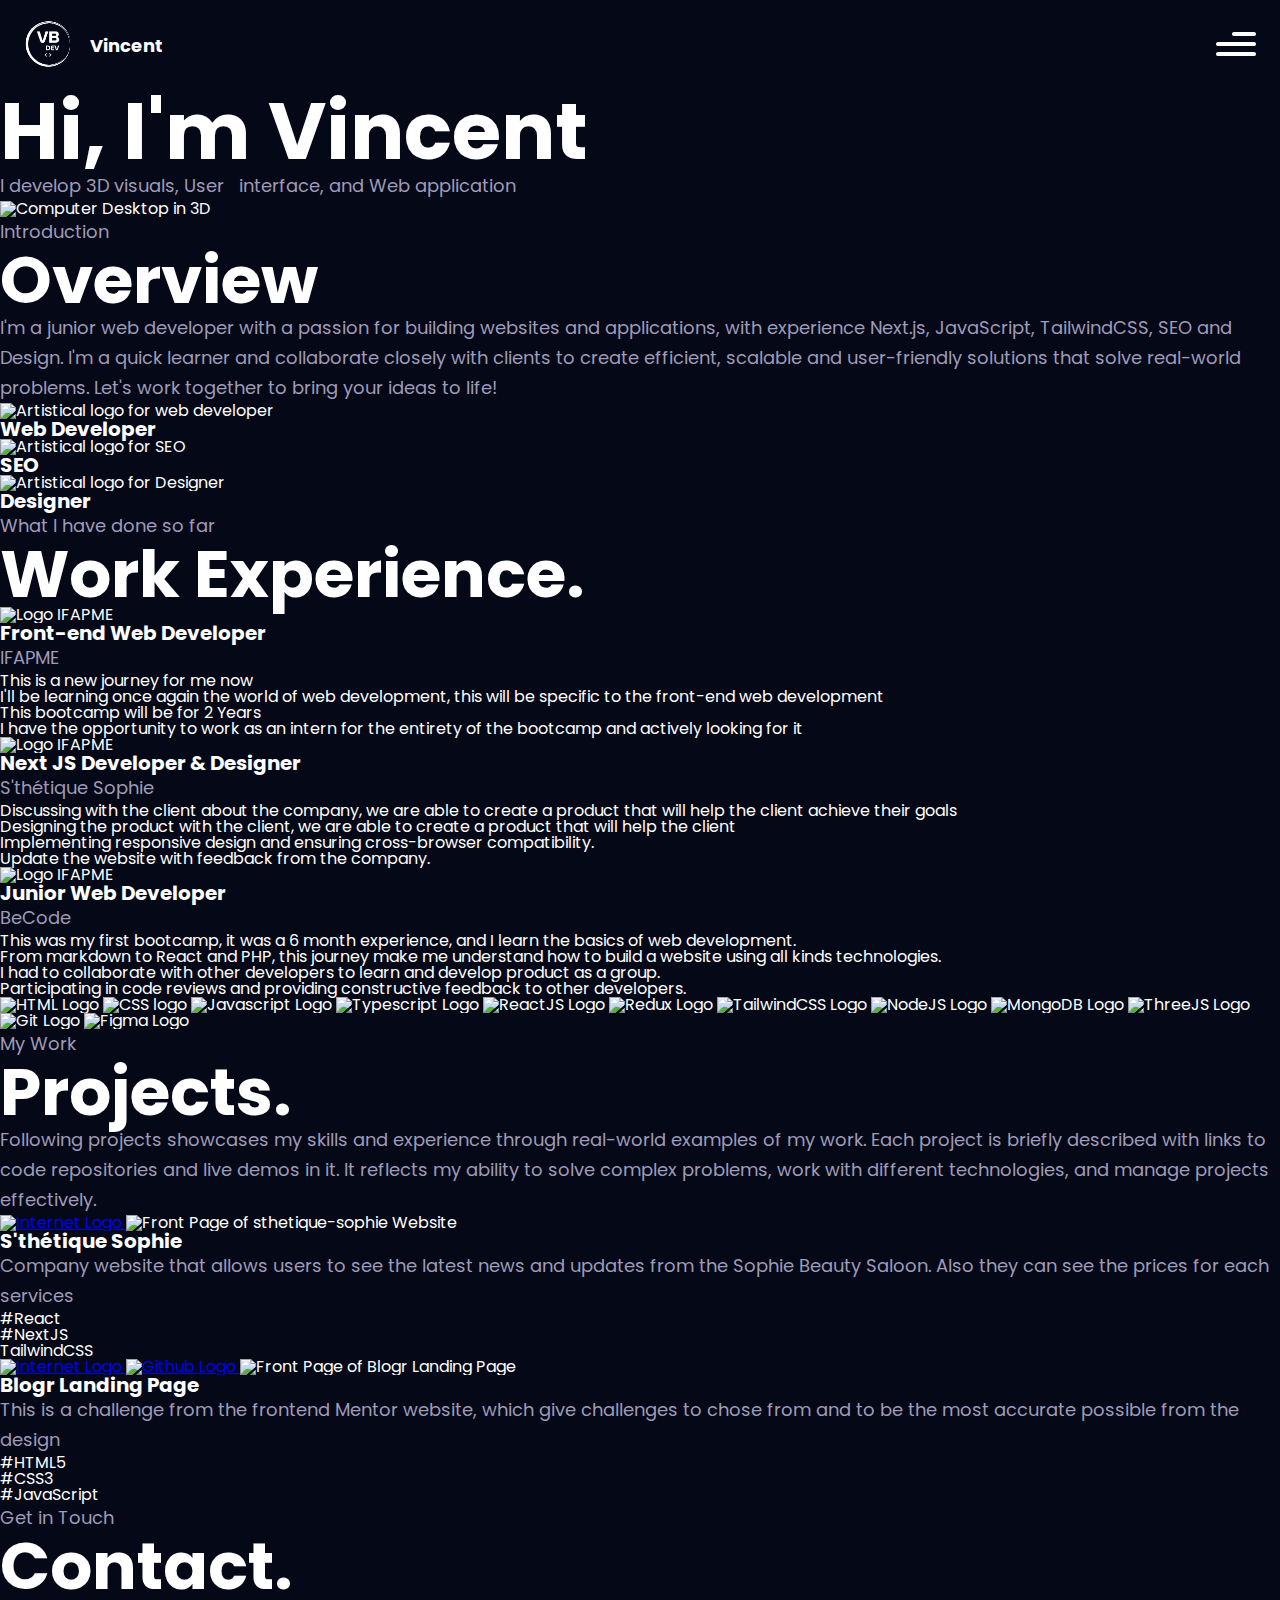
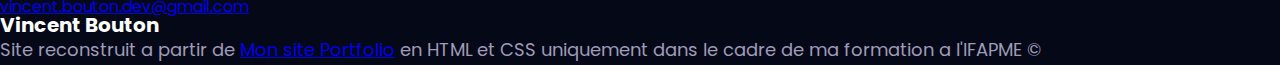
==== lba/portfolio/index.html @ 1895663b "Header for mobile done" ====
<!doctype html>
<html lang="en">
	<head>
		<meta charset="UTF-8" />
		<meta name="viewport" content="width=device-width, initial-scale=1.0" />
		<title>Bouton Vincent</title>
		<link rel="stylesheet" href="reset.css" />
		<link rel="stylesheet" href="style.css" />
	</head>
	<body>
		<header class="header">
			<div class="header__logo">
				<a href="./">
					<img
						src="./images/logo-white.png"
						alt="Logo Vincent Bouton"
						class="header__logo-image"
						width="64px"
						height="64px"
					/>
				</a>
				<p class="header__logo-text">
					Vincent <span class="header__logo-text--hidden">Bouton</span>
				</p>
			</div>
			<nav class="header__nav">
				<div class="header__nav-menu">
					<a href="#burger" class="header__nav-menu-burger">
						<img src="./images/menu.svg" alt="burger menu icon" />
					</a>
				</div>
				<div id="burger" class="header__nav-links">
					<span class="header__nav-links-cross">
						<a href="#">
							<img
								src="./images/close.svg"
								alt="Close menu icon"
								width="40px"
								height="40px"
							/>
						</a>
					</span>
					<ul class="header__nav-links-list">
						<li class="header__nav-links-list-item">
							<a href="#about">About</a>
						</li>
						<li class="header__nav-links-list-item">
							<a href="#work">Work</a>
						</li>
						<li class="header__nav-links-list-item">
							<a href="#contact">Contact</a>
						</li>
					</ul>
				</div>
			</nav>
		</header>
		<main>
			<h1 class="hero__title">Hi, I'm <span>Vincent</span></h1>
			<p class="hero__text">
				I develop 3D visuals, User &nbsp;
				<span>interface, and Web application</span>
			</p>
			<img src="./images/desktop.png" alt="Computer Desktop in 3D" />
			<section>
				<p>Introduction</p>
				<h2>Overview</h2>
				<p>
					I'm a junior web developer with a passion for building websites and
					applications, with experience Next.js, JavaScript, TailwindCSS, SEO
					and Design. I'm a quick learner and collaborate closely with clients
					to create efficient, scalable and user-friendly solutions that solve
					real-world problems. Let's work together to bring your ideas to life!
				</p>
				<div>
					<article>
						<img
							src="./images/web.png"
							alt="Artistical logo for web developer"
						/>
						<h3>Web Developer</h3>
					</article>
					<article>
						<img src="./images/mobile.png" alt="Artistical logo for SEO" />
						<h3>SEO</h3>
					</article>
					<article>
						<img
							src="./images/backend.png"
							alt="Artistical logo for Designer"
						/>
						<h3>Designer</h3>
					</article>
				</div>
			</section>
			<section>
				<p>What I have done so far</p>
				<h2>Work Experience.</h2>
				<article>
					<img src="./images/company/ifapme.png" alt="Logo IFAPME" />

					<h3>Front-end Web Developer</h3>
					<p>IFAPME</p>
					<ul>
						<li>This is a new journey for me now</li>
						<li>
							I'll be learning once again the world of web development, this
							will be specific to the front-end web development
						</li>
						<li>This bootcamp will be for 2 Years</li>
						<li>
							I have the opportunity to work as an intern for the entirety of
							the bootcamp and actively looking for it
						</li>
					</ul>
				</article>
				<article>
					<img src="./images/company/sthetique.png" alt="Logo IFAPME" />
					<h3>Next JS Developer & Designer</h3>
					<p>S'thétique Sophie</p>
					<ul>
						<li>
							Discussing with the client about the company, we are able to
							create a product that will help the client achieve their goals
						</li>
						<li>
							Designing the product with the client, we are able to create a
							product that will help the client
						</li>
						<li>
							Implementing responsive design and ensuring cross-browser
							compatibility.
						</li>
						<li>Update the website with feedback from the company.</li>
					</ul>
				</article>
				<article>
					<img src="./images/company/becodelogo.png" alt="Logo IFAPME" />

					<h3>Junior Web Developer</h3>
					<p>BeCode</p>
					<ul>
						<li>
							This was my first bootcamp, it was a 6 month experience, and I
							learn the basics of web development.
						</li>
						<li>
							From markdown to React and PHP, this journey make me understand
							how to build a website using all kinds technologies.
						</li>
						<li>
							I had to collaborate with other developers to learn and develop
							product as a group.
						</li>
						<li>
							Participating in code reviews and providing constructive feedback
							to other developers.
						</li>
					</ul>
				</article>
				<div>
					<img src="./images/tech/html.png" alt="HTML Logo" />
					<img src="./images/tech/css.png" alt="CSS logo" />
					<img src="./images/tech/javascript.png" alt="Javascript Logo" />
					<img src="./images/tech/typescript.png" alt="Typescript Logo" />
					<img src="./images/tech/reactjs.png" alt="ReactJS Logo" />
					<img src="./images/tech/redux.png" alt="Redux Logo" />
					<img src="./images/tech/tailwind.png" alt="TailwindCSS Logo" />
					<img src="./images/tech/nodejs.png" alt="NodeJS Logo" />
					<img src="./images/tech/mongodb.png" alt="MongoDB Logo" />
					<img src="./images/tech/threejs.svg" alt="ThreeJS Logo" />
					<img src="./images/tech/git.png" alt="Git Logo" />
					<img src="./images/tech/figma.png" alt="Figma Logo" />
				</div>
			</section>
			<section>
				<p>My Work</p>
				<h2>Projects.</h2>
				<p>
					Following projects showcases my skills and experience through
					real-world examples of my work. Each project is briefly described with
					links to code repositories and live demos in it. It reflects my
					ability to solve complex problems, work with different technologies,
					and manage projects effectively.
				</p>
				<article>
					<a href="https://www.sthetique-sophie.com/">
						<img src="./images/internet.png" alt="Internet Logo" />
					</a>
					<img
						src="./images/sthetique-site.png"
						alt="Front Page of sthetique-sophie Website"
					/>
					<h3>S'thétique Sophie</h3>
					<p>
						Company website that allows users to see the latest news and updates
						from the Sophie Beauty Saloon. Also they can see the prices for each
						services
					</p>
					<ul>
						<li>#React</li>
						<li>#NextJS</li>
						<li>TailwindCSS</li>
					</ul>
				</article>
				<article>
					<a href="https://blogr-landing-page-vanilla-ebon.vercel.app/">
						<img src="./images/internet.png" alt="Internet Logo" />
					</a>
					<a
						href="https://github.com/Risk0-Code/challenges/tree/master/frontendMentor/blogr-landing-page/vanilla"
					>
						<img src="./images/github.png" alt="Github Logo" />
					</a>
					<img
						src="./images/blogr-landing-page.png"
						alt="Front Page of Blogr Landing Page"
					/>
					<h3>Blogr Landing Page</h3>
					<p>
						This is a challenge from the frontend Mentor website, which give
						challenges to chose from and to be the most accurate possible from
						the design
					</p>
					<ul>
						<li>#HTML5</li>
						<li>#CSS3</li>
						<li>#JavaScript</li>
					</ul>
				</article>
			</section>
			<section>
				<p>Get in Touch</p>
				<h2>Contact.</h2>
				<a href="mailto:vincent.bouton.dev@gmail.com"
					>vincent.bouton.dev@gmail.com</a
				>
			</section>
			<footer>
				<h3>Vincent Bouton</h3>
				<p>
					Site reconstruit a partir de
					<a href="https://vbdevpro.com">Mon site Portfolio</a> en HTML et CSS
					uniquement dans le cadre de ma formation a l'IFAPME &copy;
				</p>
			</footer>
		</main>
	</body>
</html>
---- lba/portfolio/style.css ----
/* ----------------------------- BEM methodology ------------------------------ */

/* ----------------------------- General styles ----------------------------- */
@import url("https://fonts.googleapis.com/css2?family=Overpass:ital,wght@0,100;0,200;0,300;0,400;0,500;0,600;0,700;0,800;0,900;1,100;1,200;1,300;1,400;1,500;1,600;1,700;1,800;1,900&family=Oxygen&family=Oxygen+Mono&family=Poppins:ital,wght@0,100;0,200;0,300;0,400;0,500;0,600;0,700;0,800;0,900;1,100;1,200;1,300;1,400;1,500;1,600;1,700;1,800;1,900&display=swap");

* {
	box-sizing: border-box;
}

:root {
	--black: #050817;
	--white: #fff;
	--text-color-primary: #9f9bb8;
	--text-color-secondary: #e4e4e6;
	--cards: #151030;
	--purple: #915fff;
	--sm: 640px;
	--md: 768px;
	--lg: 1024px;
	--xl: 1280px;
}

body {
	background-color: var(--black);
	color: var(--white);
	font-family: "Poppins", Arial, Helvetica, sans-serif;
}

h1 {
	font-size: 2.5rem;
	font-weight: bold;
}

h2 {
	font-size: 1.875rem;
	font-weight: bold;
}

h3 {
	font-size: 1.25rem;
	font-weight: bold;
}

p {
	color: var(--text-color-primary);
	line-height: 30px;
	font-size: 0.875rem;
}

@media (min-width: 1024px) {
	h1 {
		font-size: 5rem;
	}

	h2 {
		font-size: 4.125rem;
	}
	p {
		font-size: 1.125rem;
	}
}

/* ----------------------------- Header ----------------------------- */

.header {
	background-color: var(--black);
	display: flex;
	justify-content: space-between;
	position: sticky;
	top: 0;
	padding: 12px 16px;
}

.header__logo {
	display: flex;
	align-items: center;
	gap: 10px;
}

.header__logo-text {
	color: var(--white);
	font-size: 1.125rem;
	font-weight: bold;
}

.header__logo-text--hidden {
	display: none;
}
/* --------- Burger --------- */

.header__nav-menu-burger img {
	width: 40px;
	height: 40px;
	margin: 12px 8px;
}

.header__nav-links {
	position: absolute;
	top: 0;
	left: 0;
	width: 100vw;
	height: 100vh;
	background-color: var(--cards);
	transform: translateY(-100%);
	transition: transform 0.2s linear;
	display: flex;
	justify-content: right;
	flex-wrap: wrap;
	padding: 12px 16px;
}

.header__nav-links:target {
	transform: translateY(0);
}

.header__nav-links-cross {
	margin-top: 10px;
}

.header__nav-links-list {
	width: 100%;
	text-align: center;
}

.header__nav-links-list-item {
	margin: 60px 0;
	font-size: 1.5rem;
}
.header__nav-links-list-item a {
	text-decoration: none;
	color: var(--white);
	opacity: 0.7;
	padding: 6px 12px;
}

.header__nav-links-list-item:hover a {
	opacity: 1;
	border-bottom: var(--white) 1px solid;
}

/* ----------------------------- Hero ----------------------------- */
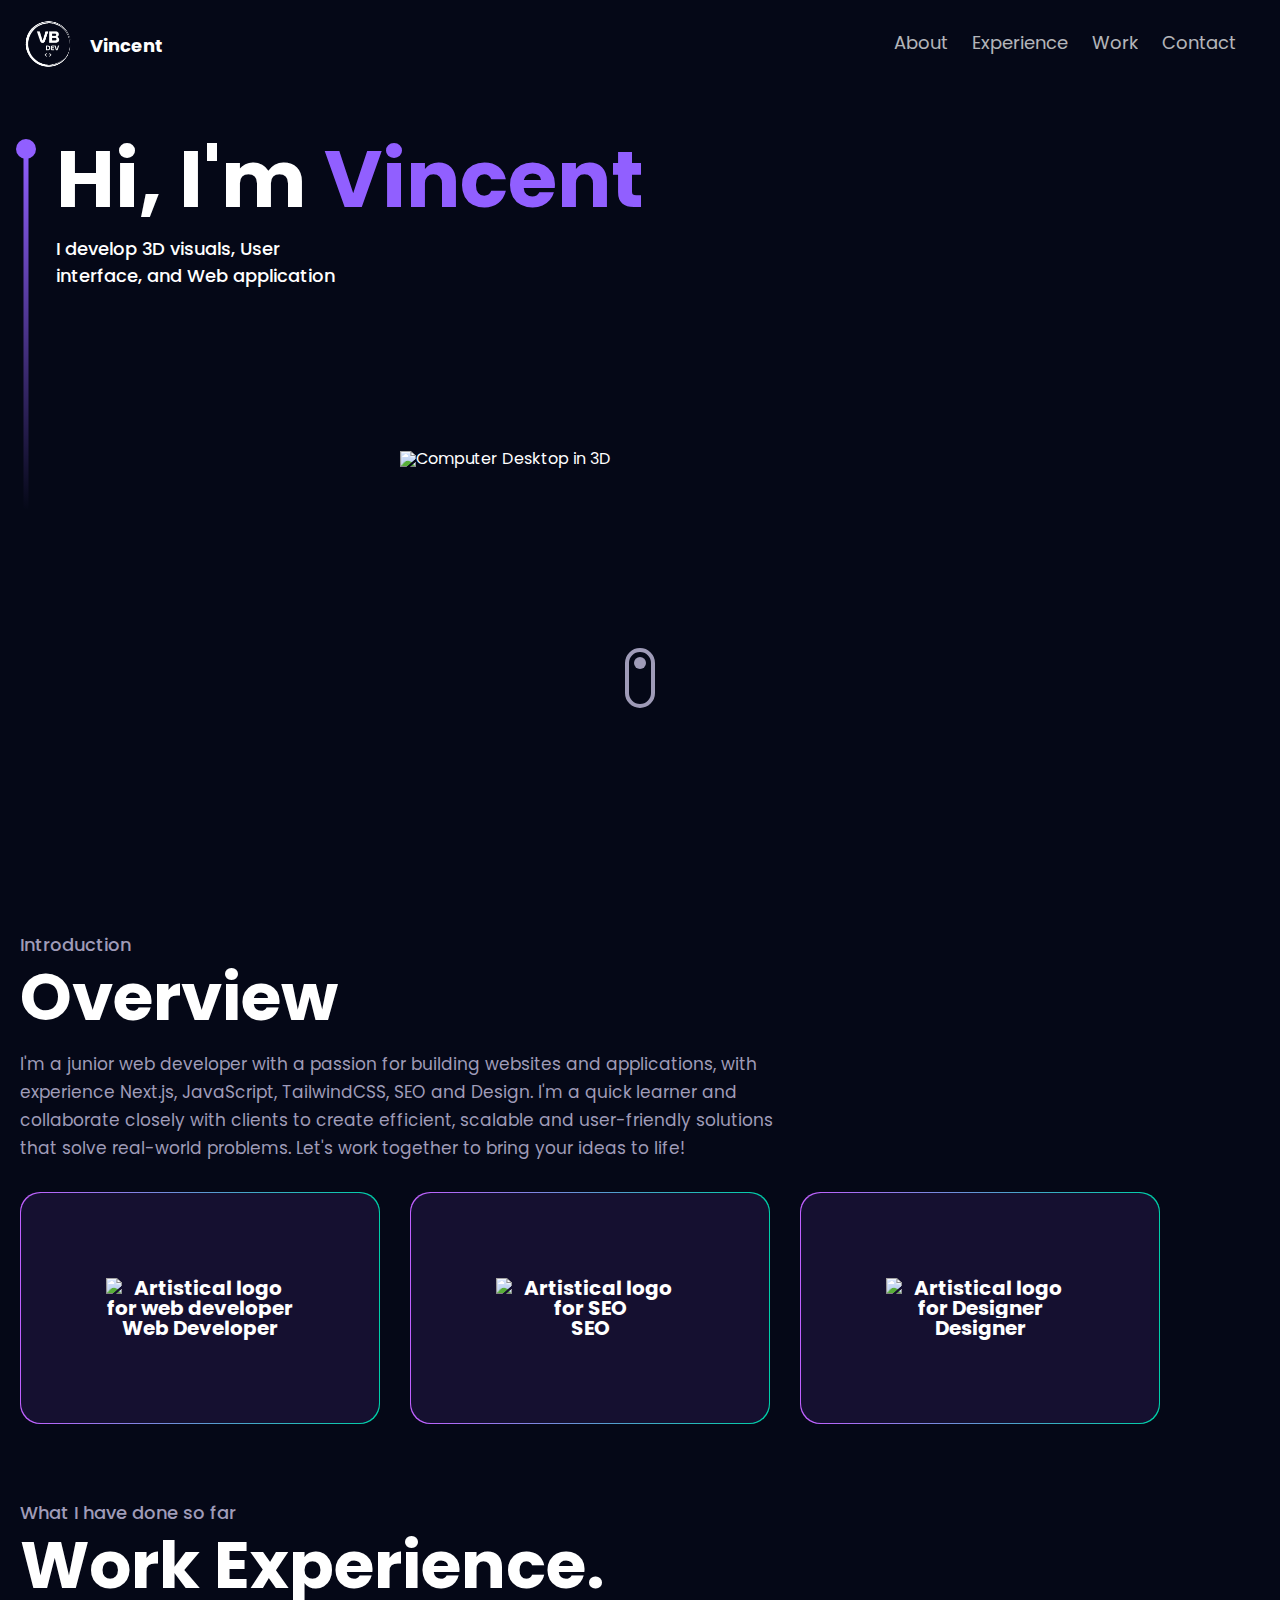
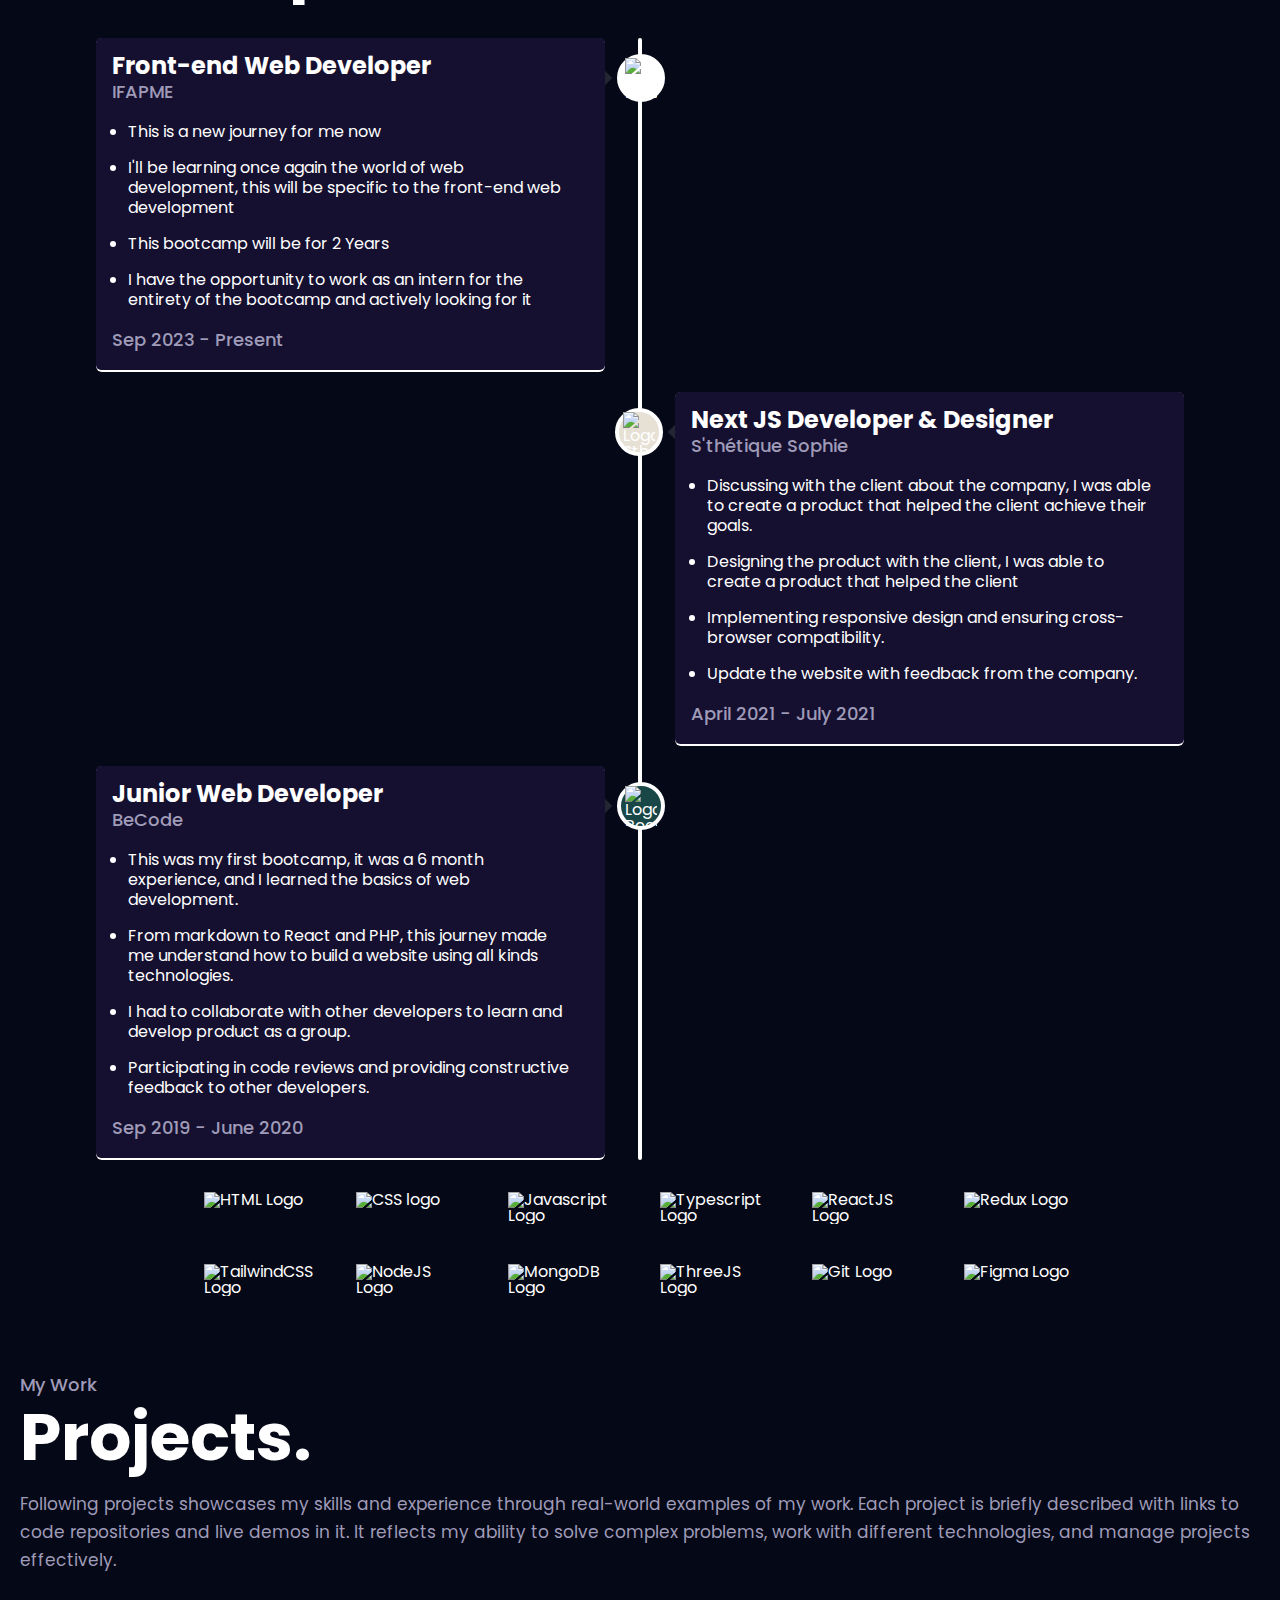
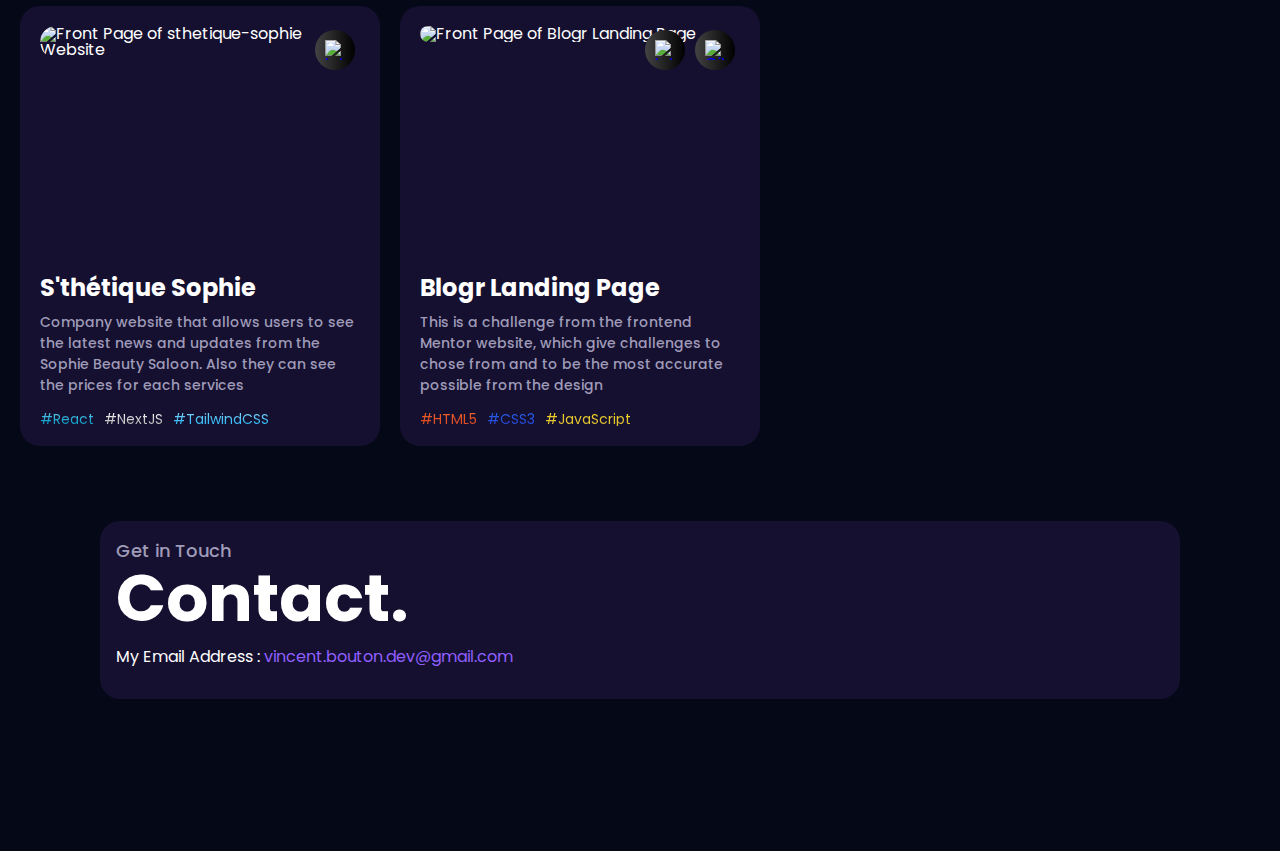
==== commit 219d12cd: "Finishing Portfolio for desktop : Project finish - Need some small mofication" ====
--- a/lba/portfolio/index.html
+++ b/lba/portfolio/index.html
@@ -9,155 +9,218 @@
 	</head>
 	<body>
 		<header class="header">
-			<div class="header__logo">
-				<a href="./">
-					<img
-						src="./images/logo-white.png"
-						alt="Logo Vincent Bouton"
-						class="header__logo-image"
-						width="64px"
-						height="64px"
-					/>
-				</a>
-				<p class="header__logo-text">
-					Vincent <span class="header__logo-text--hidden">Bouton</span>
-				</p>
+			<div class="header__container">
+				<div class="header__logo">
+					<a href="./">
+						<img
+							src="./images/logo-white.png"
+							alt="Logo Vincent Bouton"
+							class="header__logo-image"
+							width="64px"
+							height="64px"
+						/>
+					</a>
+					<p class="header__logo-text">
+						Vincent <span class="header__logo-text--hidden">Bouton</span>
+					</p>
+				</div>
+				<nav class="header__nav">
+					<div class="header__nav-menu">
+						<a href="#burger" class="header__nav-menu-burger">
+							<img src="./images/menu.svg" alt="burger menu icon" />
+						</a>
+					</div>
+					<div id="burger" class="header__nav-links">
+						<span class="header__nav-links-cross">
+							<a href="#">
+								<img
+									src="./images/close.svg"
+									alt="Close menu icon"
+									width="40px"
+									height="40px"
+								/>
+							</a>
+						</span>
+						<ul class="header__nav-links-list">
+							<li class="header__nav-links-list-item">
+								<a href="#about">About</a>
+							</li>
+							<li class="header__nav-links-list-item">
+								<a href="#experience">Experience</a>
+							</li>
+							<li class="header__nav-links-list-item">
+								<a href="#work">Work</a>
+							</li>
+							<li class="header__nav-links-list-item">
+								<a href="#contact">Contact</a>
+							</li>
+						</ul>
+					</div>
+				</nav>
 			</div>
-			<nav class="header__nav">
-				<div class="header__nav-menu">
-					<a href="#burger" class="header__nav-menu-burger">
-						<img src="./images/menu.svg" alt="burger menu icon" />
-					</a>
-				</div>
-				<div id="burger" class="header__nav-links">
-					<span class="header__nav-links-cross">
-						<a href="#">
-							<img
-								src="./images/close.svg"
-								alt="Close menu icon"
-								width="40px"
-								height="40px"
-							/>
-						</a>
-					</span>
-					<ul class="header__nav-links-list">
-						<li class="header__nav-links-list-item">
-							<a href="#about">About</a>
-						</li>
-						<li class="header__nav-links-list-item">
-							<a href="#work">Work</a>
-						</li>
-						<li class="header__nav-links-list-item">
-							<a href="#contact">Contact</a>
-						</li>
-					</ul>
-				</div>
-			</nav>
 		</header>
 		<main>
-			<h1 class="hero__title">Hi, I'm <span>Vincent</span></h1>
-			<p class="hero__text">
-				I develop 3D visuals, User &nbsp;
-				<span>interface, and Web application</span>
-			</p>
-			<img src="./images/desktop.png" alt="Computer Desktop in 3D" />
-			<section>
-				<p>Introduction</p>
-				<h2>Overview</h2>
-				<p>
+			<div class="hero">
+				<div class="hero__container">
+					<div>
+						<span class="hero__bar"></span>
+						<div class="hero__container-text">
+							<h1 class="hero__title">Hi, I'm <span>Vincent</span></h1>
+							<p class="hero__text">
+								I develop 3D visuals, User &nbsp;
+								<span>interface, and Web application</span>
+							</p>
+						</div>
+					</div>
+
+					<img
+						src="./images/desktop.png"
+						alt="Computer Desktop in 3D"
+						class="hero__image"
+					/>
+					<a href="#about" class="hero__scroll">
+						<div>
+							<span></span>
+						</div>
+					</a>
+				</div>
+			</div>
+			<span id="about"></span>
+			<section class="about">
+				<p class="about__intro">Introduction</p>
+				<h2 class="about__title">Overview</h2>
+				<p class="about__text">
 					I'm a junior web developer with a passion for building websites and
 					applications, with experience Next.js, JavaScript, TailwindCSS, SEO
 					and Design. I'm a quick learner and collaborate closely with clients
 					to create efficient, scalable and user-friendly solutions that solve
 					real-world problems. Let's work together to bring your ideas to life!
 				</p>
-				<div>
-					<article>
-						<img
-							src="./images/web.png"
-							alt="Artistical logo for web developer"
-						/>
-						<h3>Web Developer</h3>
-					</article>
-					<article>
-						<img src="./images/mobile.png" alt="Artistical logo for SEO" />
-						<h3>SEO</h3>
-					</article>
-					<article>
-						<img
-							src="./images/backend.png"
-							alt="Artistical logo for Designer"
-						/>
-						<h3>Designer</h3>
-					</article>
-				</div>
+				<ul class="about__cards">
+					<li class="about__cards-item">
+						<div>
+							<img
+								src="./images/web.png"
+								alt="Artistical logo for web developer"
+							/>
+							<div>Web Developer</div>
+						</div>
+					</li>
+					<li class="about__cards-item">
+						<div>
+							<img src="./images/mobile.png" alt="Artistical logo for SEO" />
+							<div>SEO</div>
+						</div>
+					</li>
+					<li class="about__cards-item">
+						<div>
+							<img
+								src="./images/backend.png"
+								alt="Artistical logo for Designer"
+							/>
+							<div>Designer</div>
+						</div>
+					</li>
+				</ul>
 			</section>
-			<section>
-				<p>What I have done so far</p>
-				<h2>Work Experience.</h2>
-				<article>
-					<img src="./images/company/ifapme.png" alt="Logo IFAPME" />
-
-					<h3>Front-end Web Developer</h3>
-					<p>IFAPME</p>
-					<ul>
-						<li>This is a new journey for me now</li>
-						<li>
-							I'll be learning once again the world of web development, this
-							will be specific to the front-end web development
-						</li>
-						<li>This bootcamp will be for 2 Years</li>
-						<li>
-							I have the opportunity to work as an intern for the entirety of
-							the bootcamp and actively looking for it
-						</li>
-					</ul>
-				</article>
-				<article>
-					<img src="./images/company/sthetique.png" alt="Logo IFAPME" />
-					<h3>Next JS Developer & Designer</h3>
-					<p>S'thétique Sophie</p>
-					<ul>
-						<li>
-							Discussing with the client about the company, we are able to
-							create a product that will help the client achieve their goals
-						</li>
-						<li>
-							Designing the product with the client, we are able to create a
-							product that will help the client
-						</li>
-						<li>
-							Implementing responsive design and ensuring cross-browser
-							compatibility.
-						</li>
-						<li>Update the website with feedback from the company.</li>
-					</ul>
-				</article>
-				<article>
-					<img src="./images/company/becodelogo.png" alt="Logo IFAPME" />
-
-					<h3>Junior Web Developer</h3>
-					<p>BeCode</p>
-					<ul>
-						<li>
-							This was my first bootcamp, it was a 6 month experience, and I
-							learn the basics of web development.
-						</li>
-						<li>
-							From markdown to React and PHP, this journey make me understand
-							how to build a website using all kinds technologies.
-						</li>
-						<li>
-							I had to collaborate with other developers to learn and develop
-							product as a group.
-						</li>
-						<li>
-							Participating in code reviews and providing constructive feedback
-							to other developers.
-						</li>
-					</ul>
-				</article>
-				<div>
+			<span id="experience"></span>
+			<section class="experience">
+				<p class="experience__intro">What I have done so far</p>
+				<h2 class="experience__title">Work Experience.</h2>
+				<div class="experience__timeline">
+					<span class="experience__timeline-bar"></span>
+					<div class="experience__timeline-card card-ifapme">
+						<article>
+							<div class="experience__timeline-card-image ifapme">
+								<img src="./images/company/ifapme.png" alt="Logo IFAPME" />
+							</div>
+
+							<h3 class="experience__timeline-card-title">
+								Front-end Web Developer
+							</h3>
+							<p class="experience__timeline-card-text">IFAPME</p>
+							<ul class="experience__timeline-card-list">
+								<li>This is a new journey for me now</li>
+								<li>
+									I'll be learning once again the world of web development, this
+									will be specific to the front-end web development
+								</li>
+								<li>This bootcamp will be for 2 Years</li>
+								<li>
+									I have the opportunity to work as an intern for the entirety
+									of the bootcamp and actively looking for it
+								</li>
+							</ul>
+							<p class="experience__timeline-card-date">Sep 2023 - Present</p>
+						</article>
+					</div>
+					<div class="experience__timeline-card card-sthetique">
+						<article>
+							<div class="experience__timeline-card-image sthetique">
+								<img
+									src="./images/company/sthetique.png"
+									alt="Logo Sthétique"
+								/>
+							</div>
+							<h3 class="experience__timeline-card-title">
+								Next JS Developer & Designer
+							</h3>
+							<p class="experience__timeline-card-text">S'thétique Sophie</p>
+							<ul class="experience__timeline-card-list">
+								<li>
+									Discussing with the client about the company, I was able to
+									create a product that helped the client achieve their goals.
+								</li>
+								<li>
+									Designing the product with the client, I was able to create a
+									product that helped the client
+								</li>
+								<li>
+									Implementing responsive design and ensuring cross-browser
+									compatibility.
+								</li>
+								<li>Update the website with feedback from the company.</li>
+							</ul>
+							<p class="experience__timeline-card-date">
+								April 2021 - July 2021
+							</p>
+						</article>
+					</div>
+					<div class="experience__timeline-card card-becode">
+						<article>
+							<div class="experience__timeline-card-image becode">
+								<img src="./images/company/becodelogo.png" alt="Logo Becode" />
+							</div>
+
+							<h3 class="experience__timeline-card-title">
+								Junior Web Developer
+							</h3>
+							<p class="experience__timeline-card-text">BeCode</p>
+							<ul class="experience__timeline-card-list">
+								<li>
+									This was my first bootcamp, it was a 6 month experience, and I
+									learned the basics of web development.
+								</li>
+								<li>
+									From markdown to React and PHP, this journey made me
+									understand how to build a website using all kinds
+									technologies.
+								</li>
+								<li>
+									I had to collaborate with other developers to learn and
+									develop product as a group.
+								</li>
+								<li>
+									Participating in code reviews and providing constructive
+									feedback to other developers.
+								</li>
+							</ul>
+							<p class="experience__timeline-card-date">Sep 2019 - June 2020</p>
+						</article>
+					</div>
+				</div>
+
+				<div class="experience__tech">
 					<img src="./images/tech/html.png" alt="HTML Logo" />
 					<img src="./images/tech/css.png" alt="CSS logo" />
 					<img src="./images/tech/javascript.png" alt="Javascript Logo" />
@@ -172,75 +235,98 @@
 					<img src="./images/tech/figma.png" alt="Figma Logo" />
 				</div>
 			</section>
-			<section>
-				<p>My Work</p>
-				<h2>Projects.</h2>
-				<p>
+			<span id="work"></span>
+			<section class="work">
+				<p class="work__intro">My Work</p>
+				<h2 class="work__title">Projects.</h2>
+				<p class="work__text">
 					Following projects showcases my skills and experience through
 					real-world examples of my work. Each project is briefly described with
 					links to code repositories and live demos in it. It reflects my
 					ability to solve complex problems, work with different technologies,
 					and manage projects effectively.
 				</p>
-				<article>
-					<a href="https://www.sthetique-sophie.com/">
-						<img src="./images/internet.png" alt="Internet Logo" />
-					</a>
-					<img
-						src="./images/sthetique-site.png"
-						alt="Front Page of sthetique-sophie Website"
-					/>
-					<h3>S'thétique Sophie</h3>
-					<p>
-						Company website that allows users to see the latest news and updates
-						from the Sophie Beauty Saloon. Also they can see the prices for each
-						services
-					</p>
-					<ul>
-						<li>#React</li>
-						<li>#NextJS</li>
-						<li>TailwindCSS</li>
+				<div class="work__cards">
+					<article class="work__cards-item">
+						<div class="work__cards-links">
+							<a href="https://www.sthetique-sophie.com/">
+								<img src="./images/internet.png" alt="Internet Logo" />
+							</a>
+						</div>
+						<div class="work__cards-item-frontpage">
+							<img
+								src="./images/sthetique-site.png"
+								alt="Front Page of sthetique-sophie Website"
+							/>
+						</div>
+
+						<h3 class="work__cards-title">S'thétique Sophie</h3>
+						<p class="work__cards-text">
+							Company website that allows users to see the latest news and
+							updates from the Sophie Beauty Saloon. Also they can see the
+							prices for each services
+						</p>
+						<ul class="work__cards-techlist">
+							<li class="react">#React</li>
+							<li class="next">#NextJS</li>
+							<li class="tailwind">#TailwindCSS</li>
+						</ul>
+					</article>
+					<article class="work__cards-item">
+						<div class="work__cards-links">
+							<a href="https://blogr-landing-page-vanilla-ebon.vercel.app/">
+								<img src="./images/internet.png" alt="Internet Logo" />
+							</a>
+							<a
+								href="https://github.com/Risk0-Code/challenges/tree/master/frontendMentor/blogr-landing-page/vanilla"
+							>
+								<img src="./images/github.png" alt="Github Logo" />
+							</a>
+						</div>
+						<div class="work__cards-item-frontpage">
+							<img
+								src="./images/blogr-landing-page.png"
+								alt="Front Page of Blogr Landing Page"
+							/>
+						</div>
+						<h3 class="work__cards-title">Blogr Landing Page</h3>
+						<p class="work__cards-text">
+							This is a challenge from the frontend Mentor website, which give
+							challenges to chose from and to be the most accurate possible from
+							the design
+						</p>
+						<ul class="work__cards-techlist">
+							<li class="html">#HTML5</li>
+							<li class="css">#CSS3</li>
+							<li class="javascript">#JavaScript</li>
+						</ul>
+					</article>
+				</div>
+			</section>
+			<span id="contact"></span>
+			<section class="contact">
+				<div class="contact__container">
+					<p class="contact__intro">Get in Touch</p>
+					<h2 class="contact__title">Contact.</h2>
+					<ul class="contact__list">
+						<li>
+							My Email Address :
+							<a
+								class="contact__mail"
+								href="mailto:vincent.bouton.dev@gmail.com"
+							>
+								vincent.bouton.dev@gmail.com
+							</a>
+						</li>
 					</ul>
-				</article>
-				<article>
-					<a href="https://blogr-landing-page-vanilla-ebon.vercel.app/">
-						<img src="./images/internet.png" alt="Internet Logo" />
-					</a>
-					<a
-						href="https://github.com/Risk0-Code/challenges/tree/master/frontendMentor/blogr-landing-page/vanilla"
-					>
-						<img src="./images/github.png" alt="Github Logo" />
-					</a>
-					<img
-						src="./images/blogr-landing-page.png"
-						alt="Front Page of Blogr Landing Page"
-					/>
-					<h3>Blogr Landing Page</h3>
-					<p>
-						This is a challenge from the frontend Mentor website, which give
-						challenges to chose from and to be the most accurate possible from
-						the design
-					</p>
-					<ul>
-						<li>#HTML5</li>
-						<li>#CSS3</li>
-						<li>#JavaScript</li>
-					</ul>
-				</article>
+				</div>
 			</section>
-			<section>
-				<p>Get in Touch</p>
-				<h2>Contact.</h2>
-				<a href="mailto:vincent.bouton.dev@gmail.com"
-					>vincent.bouton.dev@gmail.com</a
-				>
-			</section>
-			<footer>
-				<h3>Vincent Bouton</h3>
-				<p>
-					Site reconstruit a partir de
-					<a href="https://vbdevpro.com">Mon site Portfolio</a> en HTML et CSS
-					uniquement dans le cadre de ma formation a l'IFAPME &copy;
+			<footer class="footer">
+				<h3 class="footer__title">Vincent Bouton</h3>
+				<p class="footer__text">
+					Site rebuilt from
+					<a href="https://vbdevpro.com">my Portfolio site</a>, in HTML and CSS
+					only, as part of my training at IFAPME &copy;.
 				</p>
 			</footer>
 		</main>
--- a/lba/portfolio/style.css
+++ b/lba/portfolio/style.css
@@ -5,6 +5,7 @@
 
 * {
 	box-sizing: border-box;
+	scroll-behavior: smooth;
 }
 
 :root {
@@ -26,6 +27,10 @@
 	font-family: "Poppins", Arial, Helvetica, sans-serif;
 }
 
+main {
+	background-color: var(--black);
+}
+
 h1 {
 	font-size: 2.5rem;
 	font-weight: bold;
@@ -43,8 +48,9 @@
 
 p {
 	color: var(--text-color-primary);
-	line-height: 30px;
+	line-height: 1.75rem;
 	font-size: 0.875rem;
+	font-weight: 500;
 }
 
 @media (min-width: 1024px) {
@@ -69,6 +75,15 @@
 	position: sticky;
 	top: 0;
 	padding: 12px 16px;
+	z-index: 100;
+}
+
+.header__container {
+	display: flex;
+	justify-content: space-between;
+	width: 100%;
+	max-width: 80rem;
+	margin: 0 auto;
 }
 
 .header__logo {
@@ -138,4 +153,512 @@
 	border-bottom: var(--white) 1px solid;
 }
 
+@media (min-width: 1024px) {
+	.header__nav-menu-burger {
+		display: none;
+	}
+	.header__nav-links {
+		position: inherit;
+		width: inherit;
+		height: inherit;
+		transform: inherit;
+		background-color: transparent;
+		transition: none;
+	}
+	.header__nav-links-list {
+		display: flex;
+	}
+	.header__nav-links-list-item {
+		margin: 10px 0;
+		font-size: 1.125rem;
+	}
+	.header__nav-links-cross {
+		display: none;
+	}
+}
+
 /* ----------------------------- Hero ----------------------------- */
+
+.hero {
+	background-image: url("./images/herobg.png");
+	background-position: -400px -600px;
+	background-repeat: no-repeat;
+}
+
+.hero__container {
+	width: 100%;
+	min-height: 85vh;
+	padding: 16px;
+	display: grid;
+	position: relative;
+	max-width: 80rem;
+	margin: 0 auto;
+}
+.hero__container > div {
+	display: flex;
+	gap: 20px;
+	justify-content: center;
+	margin-top: 32px;
+}
+.hero__bar {
+	background-color: var(--purple);
+	width: 20px;
+	height: 20px;
+	display: inline-block;
+	border-radius: 100%;
+	position: relative;
+}
+.hero__bar::after {
+	content: "";
+	position: absolute;
+	left: 50%;
+	transform: translateX(-50%);
+	bottom: -39vh;
+	height: 40vh;
+	width: 5px;
+	background: var(--purple);
+	background: -webkit-linear-gradient(
+		-90deg,
+		#915fff 0%,
+		rgba(60, 51, 80, 0) 100%
+	);
+}
+
+.hero__title span {
+	color: var(--purple);
+}
+.hero__text {
+	color: var(--white);
+	line-height: normal;
+	margin-top: 16px;
+}
+
+.hero__text span {
+	display: block;
+}
+
+.hero__image {
+	width: 90%;
+	margin: 0 auto;
+	max-width: 480px;
+}
+@keyframes up-and-down {
+	0% {
+		transform: translateY(0);
+	}
+	50% {
+		transform: translateY(31px);
+	}
+	100% {
+		transform: translateY(0);
+	}
+}
+
+.hero__scroll {
+	display: inline-block;
+	margin: 0 auto -50px;
+}
+.hero__scroll div {
+	height: 60px;
+	width: 30px;
+	display: flex;
+	justify-content: center;
+	padding: 5px 0;
+	margin: 20px 20px;
+	border: 4px solid var(--text-color-primary);
+	border-radius: 30px;
+}
+.hero__scroll span {
+	width: 12px;
+	height: 12px;
+	background-color: var(--text-color-primary);
+	display: inline-block;
+	border-radius: 50%;
+	animation: up-and-down 2s infinite;
+}
+
+@media (min-width: 1024px) {
+	.hero__container > div {
+		justify-content: left;
+	}
+}
+
+/* ----------------------------- Overview (About) ----------------------------- */
+
+.about {
+	padding: 0 20px;
+	max-width: 80rem;
+	margin: 75px auto 0;
+}
+
+.about__title {
+	margin-top: 5px;
+	margin-bottom: 20px;
+}
+
+.about__text {
+	line-height: 1.75rem;
+	font-size: 17px;
+	font-weight: 400;
+	max-width: 48rem;
+}
+
+.about__cards {
+	display: flex;
+	flex-wrap: wrap;
+	gap: 30px;
+	margin-top: 30px;
+}
+
+.about__cards-item {
+	background: linear-gradient(-90deg, #00cea8 1.9%, #bf61ff 97.5%);
+	width: 100%;
+	max-width: 360px;
+	text-align: center;
+	font-size: 1.25rem;
+	font-weight: bold;
+	border-radius: 20px;
+	padding: 1px;
+}
+
+.about__cards-item > div {
+	background-color: var(--cards);
+	border-radius: 20px;
+
+	padding: 85px;
+}
+
+.about__cards-item img {
+	width: 80px;
+}
+
+/* ----------------------------- Experience ----------------------------- */
+
+.experience {
+	padding: 0 20px;
+	max-width: 80rem;
+	margin: 75px auto 0;
+}
+
+.experience__title {
+	margin-top: 5px;
+	margin-bottom: 20px;
+}
+
+.experience__timeline {
+	display: grid;
+	grid-template-columns: 30px 11fr;
+	grid-template-rows: repeat(3fr);
+	gap: 20px;
+	position: relative;
+	justify-content: left;
+}
+
+.experience__timeline-bar {
+	grid-column: 1;
+	grid-row: 1/4;
+	height: 100%;
+	width: 4px;
+	background-color: var(--white);
+	border-radius: 5px;
+	margin: auto;
+}
+
+.experience__timeline-card-image {
+	width: 48px;
+	height: 48px;
+	position: absolute;
+	left: -60px;
+	border-radius: 50%;
+	display: flex;
+	justify-content: center;
+	border: var(--white) solid 4px;
+}
+.ifapme {
+	background-color: var(--white);
+}
+
+.sthetique {
+	background-color: #e7e1d5;
+}
+
+.becode {
+	background-color: #194747;
+}
+
+.experience__timeline-card-image img {
+	width: 80%;
+	height: auto;
+	object-fit: contain;
+}
+
+.experience__timeline-card {
+	padding-bottom: 2px;
+	background-color: var(--white);
+	border-radius: 6px;
+	position: relative;
+	z-index: 2;
+}
+
+.experience__timeline-card::before {
+	content: "";
+	width: 16px;
+	height: 16px;
+	transform: rotate(45deg);
+	position: absolute;
+	left: -4px;
+	top: 32px;
+	background-color: #232531;
+	z-index: -1;
+}
+
+.experience__timeline-card article {
+	grid-column: 2;
+	background-color: var(--cards);
+	padding: 1rem;
+	border-radius: 5px;
+}
+
+.experience__timeline-card-title {
+	font-size: 1.5rem;
+}
+
+.experience__timeline-card-list {
+	margin: 1rem;
+	list-style-type: disc;
+}
+
+.experience__timeline-card-list li {
+	margin: 1rem 0;
+	line-height: 1.25rem;
+}
+
+.experience__tech {
+	display: flex;
+	flex-wrap: wrap;
+	gap: 2.5rem;
+	width: 80%;
+	justify-content: center;
+	margin: 32px auto;
+}
+
+.experience__tech img {
+	width: 7rem;
+}
+
+@media (min-width: 1024px) {
+	.experience__title {
+		margin-bottom: 40px;
+	}
+	.experience__timeline {
+		grid-template-columns: 1fr 30px 1fr;
+		max-width: 68rem;
+		margin: 0 auto;
+	}
+	.experience__timeline-bar {
+		grid-column: 2;
+	}
+	.card-ifapme {
+		grid-column: 1;
+		grid-row: 1;
+	}
+	.card-ifapme .experience__timeline-card-image,
+	.card-becode .experience__timeline-card-image {
+		left: inherit;
+		right: -60px;
+	}
+
+	.card-ifapme::before,
+	.card-becode::before {
+		left: inherit;
+		right: -4px;
+	}
+	.card-sthetique {
+		grid-column: 3;
+		grid-row: 2;
+	}
+	.card-becode {
+		grid-column: 1;
+		grid-row: 3;
+	}
+}
+
+/* ----------------------------- Work ----------------------------- */
+
+.work {
+	padding: 0 20px;
+	max-width: 80rem;
+	margin: 75px auto 0;
+}
+
+.work__title {
+	margin-top: 5px;
+	margin-bottom: 20px;
+}
+
+.work__text {
+	line-height: 1.75rem;
+	font-size: 17px;
+	font-weight: 400;
+}
+
+.work__cards {
+	display: flex;
+	flex-wrap: wrap;
+	gap: 20px;
+	margin-top: 32px;
+	justify-content: center;
+}
+
+.work__cards-item {
+	width: 100%;
+	max-width: 360px;
+	background-color: var(--cards);
+	padding: 20px;
+	position: relative;
+	border-radius: 20px;
+}
+
+.work__cards-links {
+	position: absolute;
+	right: 25px;
+	top: 24px;
+	z-index: 10;
+	display: flex;
+	gap: 10px;
+}
+
+.work__cards-links a {
+	width: 40px;
+	height: 40px;
+	background: linear-gradient(to right, #434343, #000);
+	display: flex;
+	border-radius: 100%;
+	transition: transform 0.1s linear;
+}
+
+.work__cards-links a:hover {
+	transform: scale(1.1);
+}
+
+.work__cards-links img {
+	width: 50%;
+	height: 50%;
+	margin: auto;
+}
+
+.work__cards-item-frontpage {
+	height: 230px;
+	max-width: 100%;
+	border-radius: 20px;
+}
+
+.work__cards-item-frontpage img {
+	height: 100%;
+	width: 100%;
+	object-fit: cover;
+	border-radius: 20px;
+}
+
+.work__cards-title {
+	font-size: 1.5rem;
+	margin: 20px 0 12px;
+}
+
+.work__cards-text {
+	line-height: normal;
+	font-size: 0.875rem;
+	margin-bottom: 16px;
+}
+
+.work__cards-techlist {
+	display: flex;
+	gap: 10px;
+	font-size: 0.875rem;
+}
+.work__cards-techlist li {
+	background-clip: text;
+	-webkit-text-fill-color: transparent;
+	background-color: var(--white);
+}
+.react {
+	background: linear-gradient(to top, #149fca 30%, #5dcdef);
+}
+
+.next {
+	background: linear-gradient(to top, #c1c1c1 30%, #fff);
+}
+
+.tailwind {
+	background: linear-gradient(to top, #38bdf8 30%, #84d7fb);
+}
+
+.html {
+	background: linear-gradient(to top, #df4b25 30%, #e96228);
+}
+.css {
+	background: linear-gradient(to top, #254bdc 30%, #2862e8);
+}
+.javascript {
+	background: linear-gradient(to top, #e2c430 30%, #f7d724);
+}
+
+@media (min-width: 1024px) {
+	.work__cards {
+		justify-content: left;
+	}
+}
+
+/* ----------------------------- Contact ----------------------------- */
+
+.contact {
+	margin: 75px auto 120px;
+	padding-bottom: 2rem;
+}
+
+.contact__container {
+	background-color: var(--cards);
+	border-radius: 20px;
+	max-width: 1080px;
+	padding: 1rem 1rem 2rem;
+	margin: auto;
+	width: 90%;
+}
+
+.contact__title {
+	margin-bottom: 1rem;
+}
+
+.contact__mail {
+	padding: 10px 0;
+	line-height: 20px;
+	text-decoration: none;
+	color: var(--purple);
+	transition: border 0.2s linear;
+}
+.contact__mail:hover {
+	opacity: 1;
+	border-bottom: 1px solid var(--purple);
+	transition: border 0.2s linear;
+}
+
+/* ----------------------------- Footer ----------------------------- */
+
+.footer {
+	position: fixed;
+	bottom: 0;
+	z-index: -1;
+	margin: 10px 0 0;
+	padding-top: 75px;
+	background-color: #2e204e;
+	padding: 1rem;
+	width: 100%;
+}
+
+.footer__title {
+	margin: 20px 0 10px;
+}
+
+.footer__text a {
+	color: var(--white);
+}
